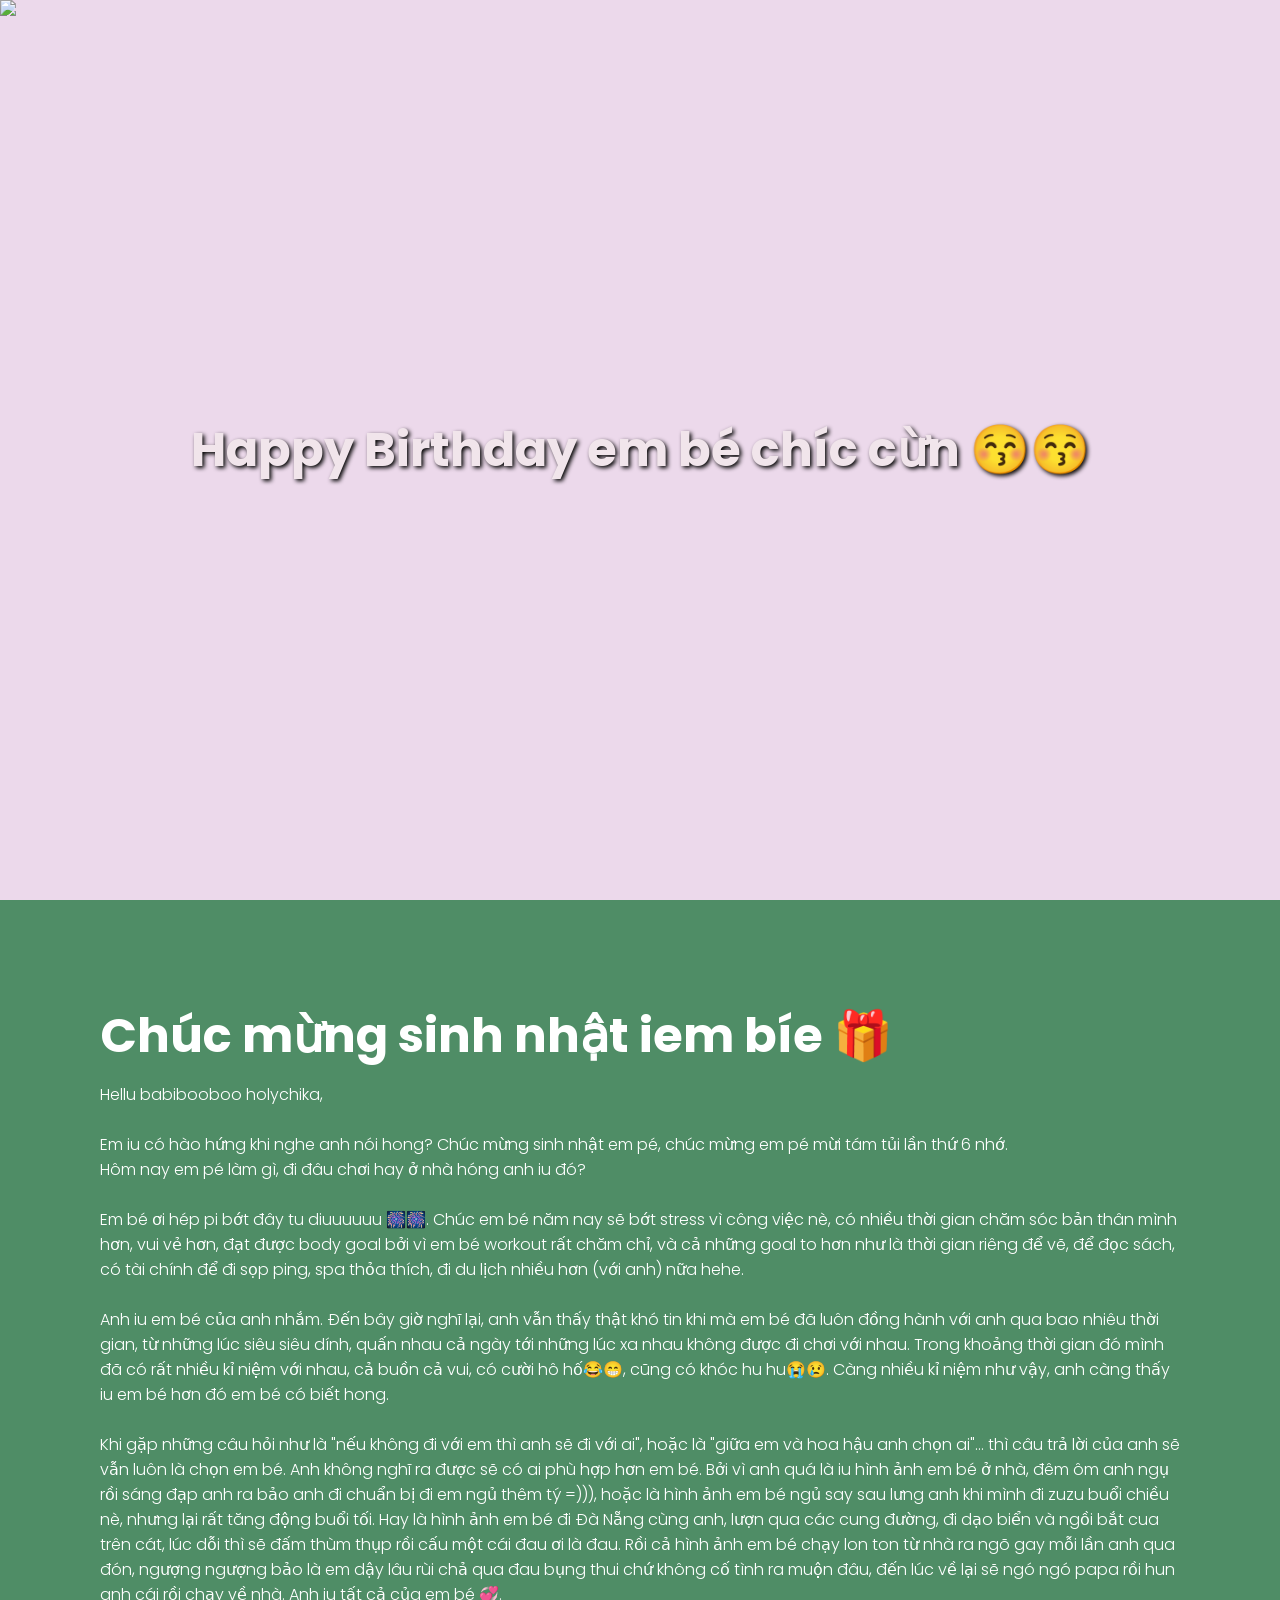
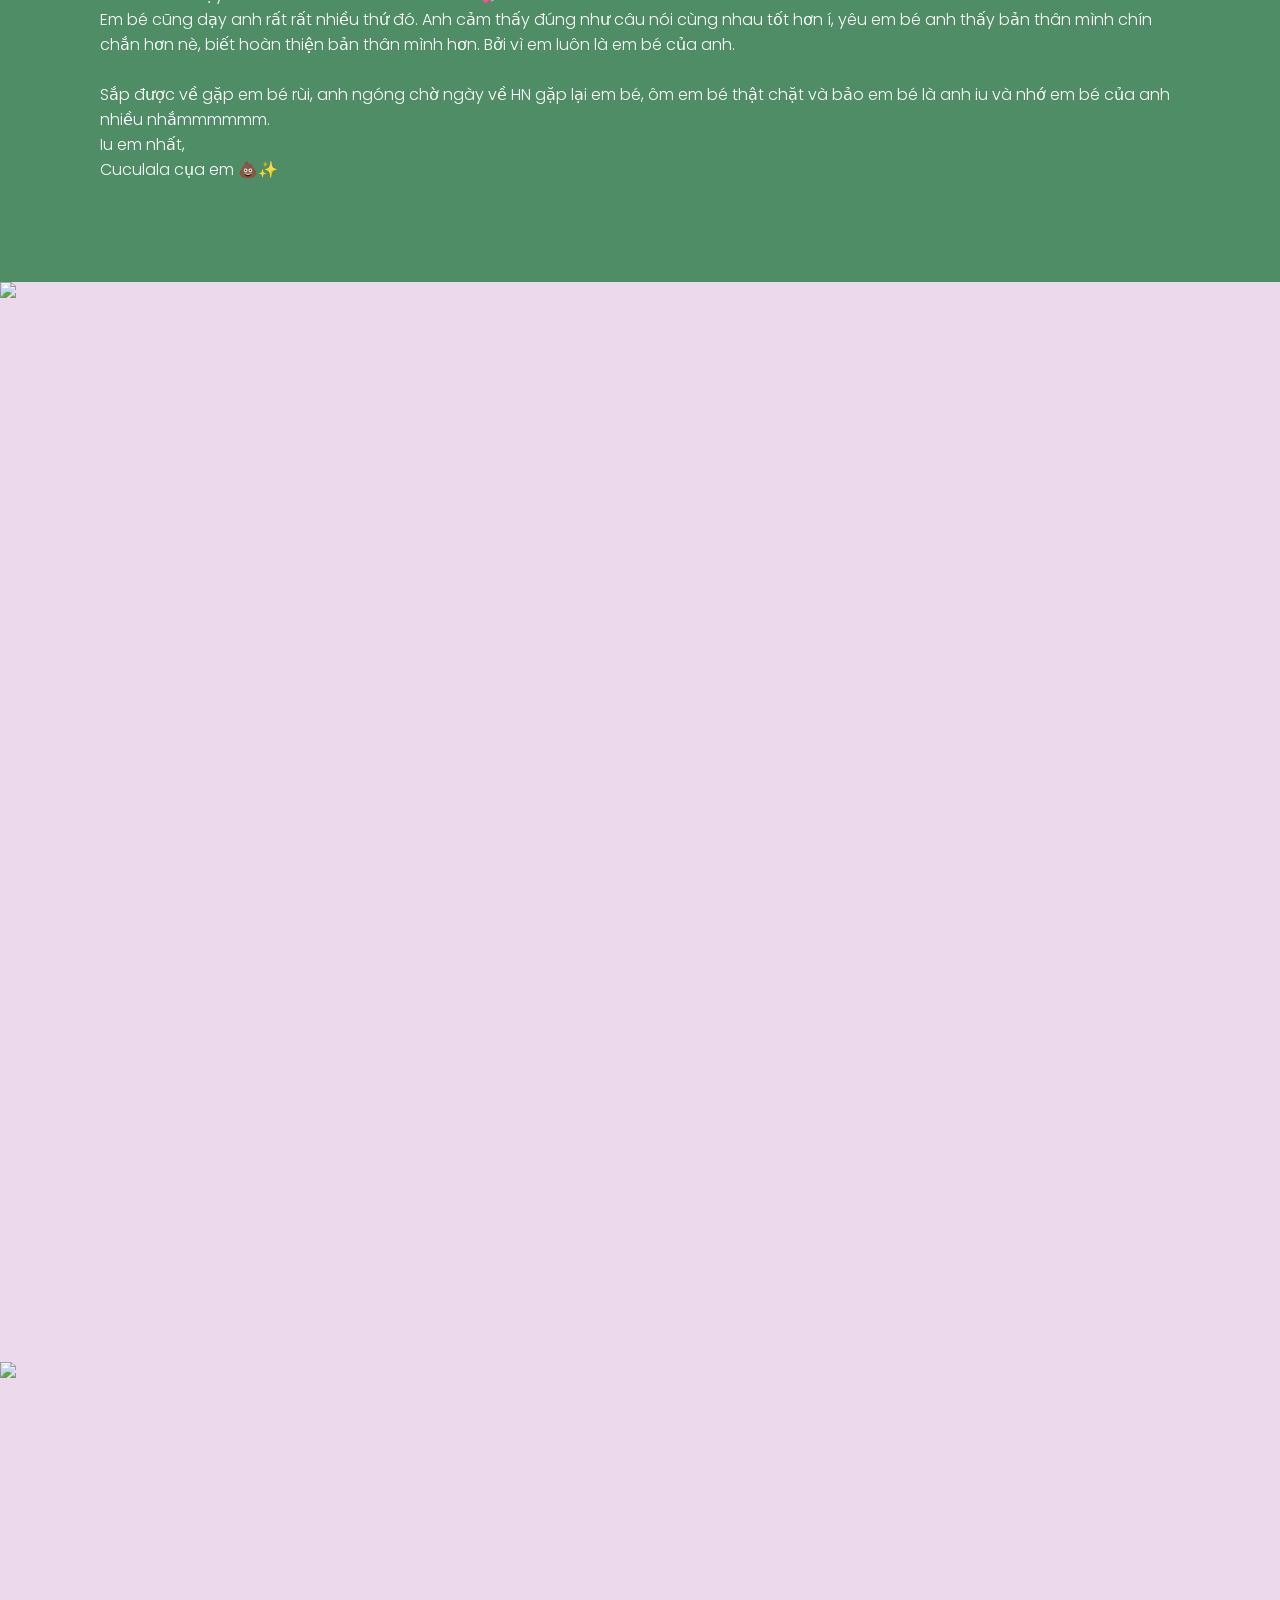
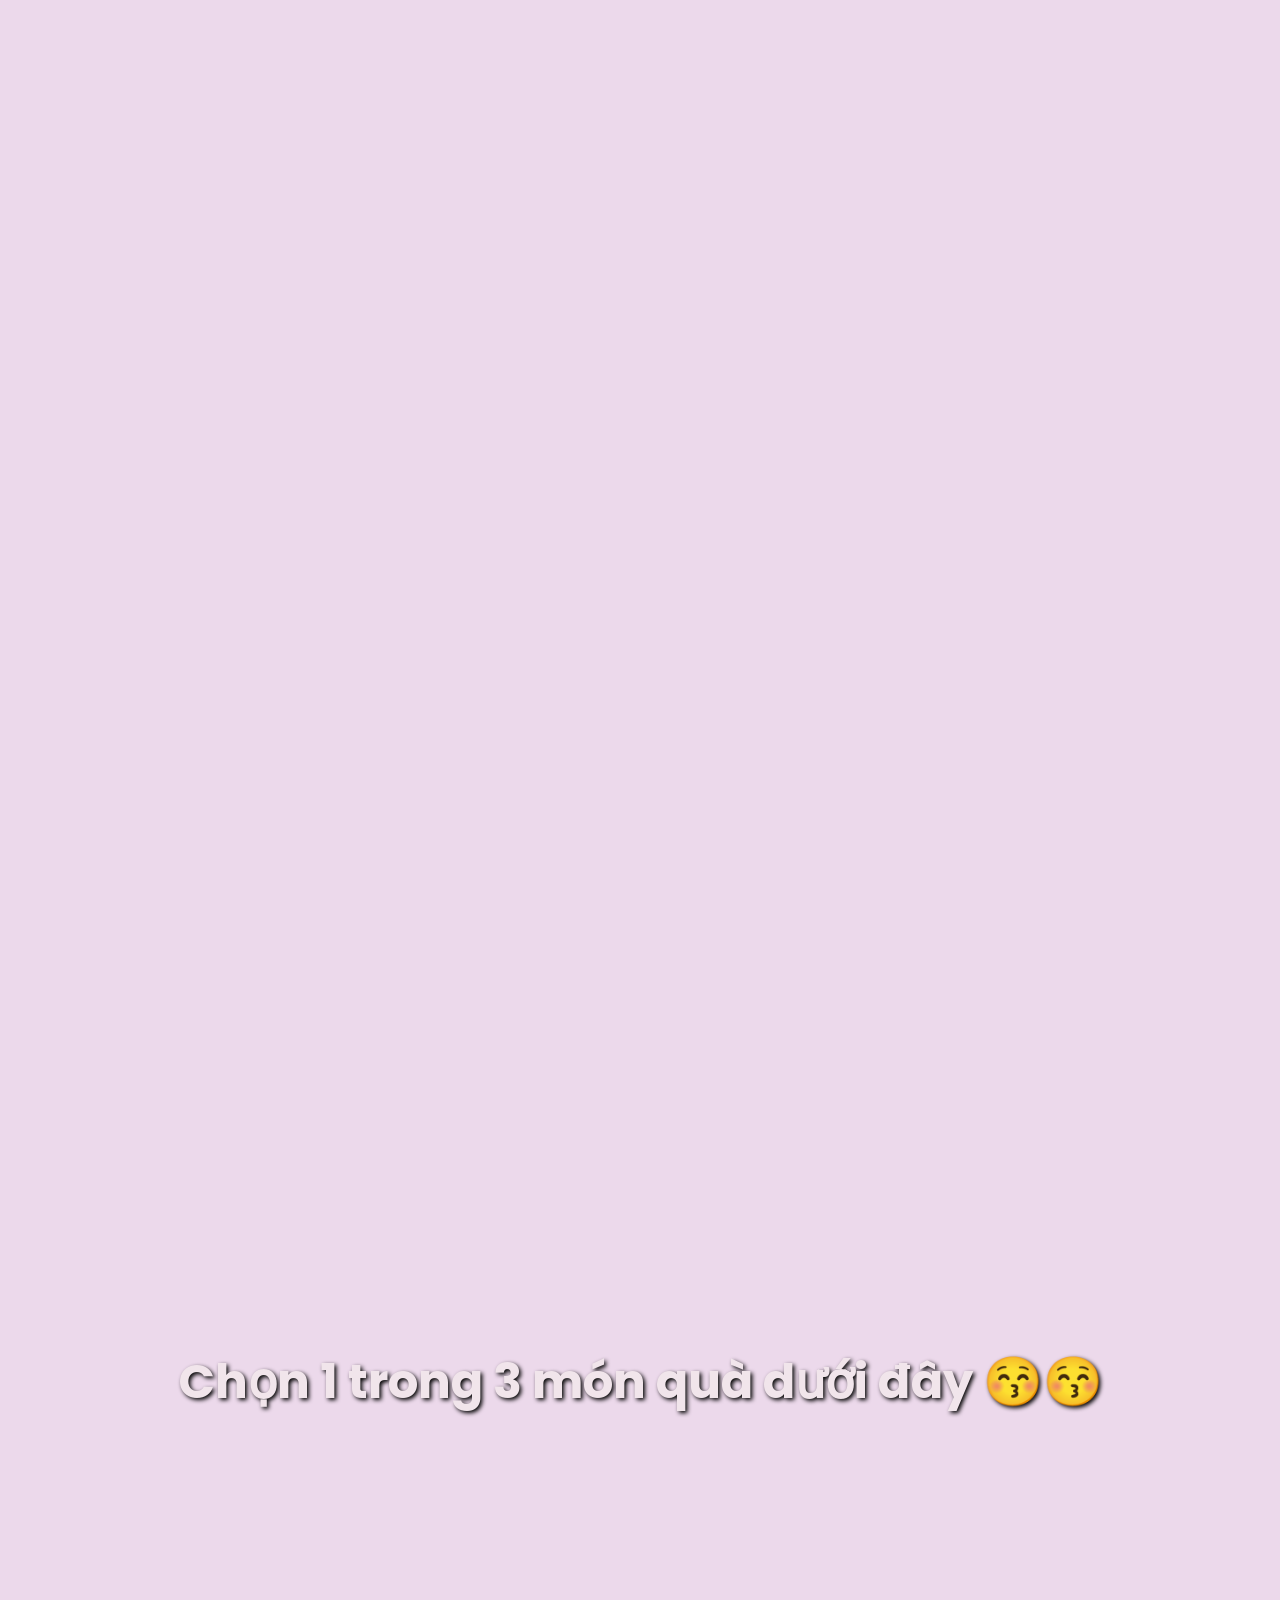
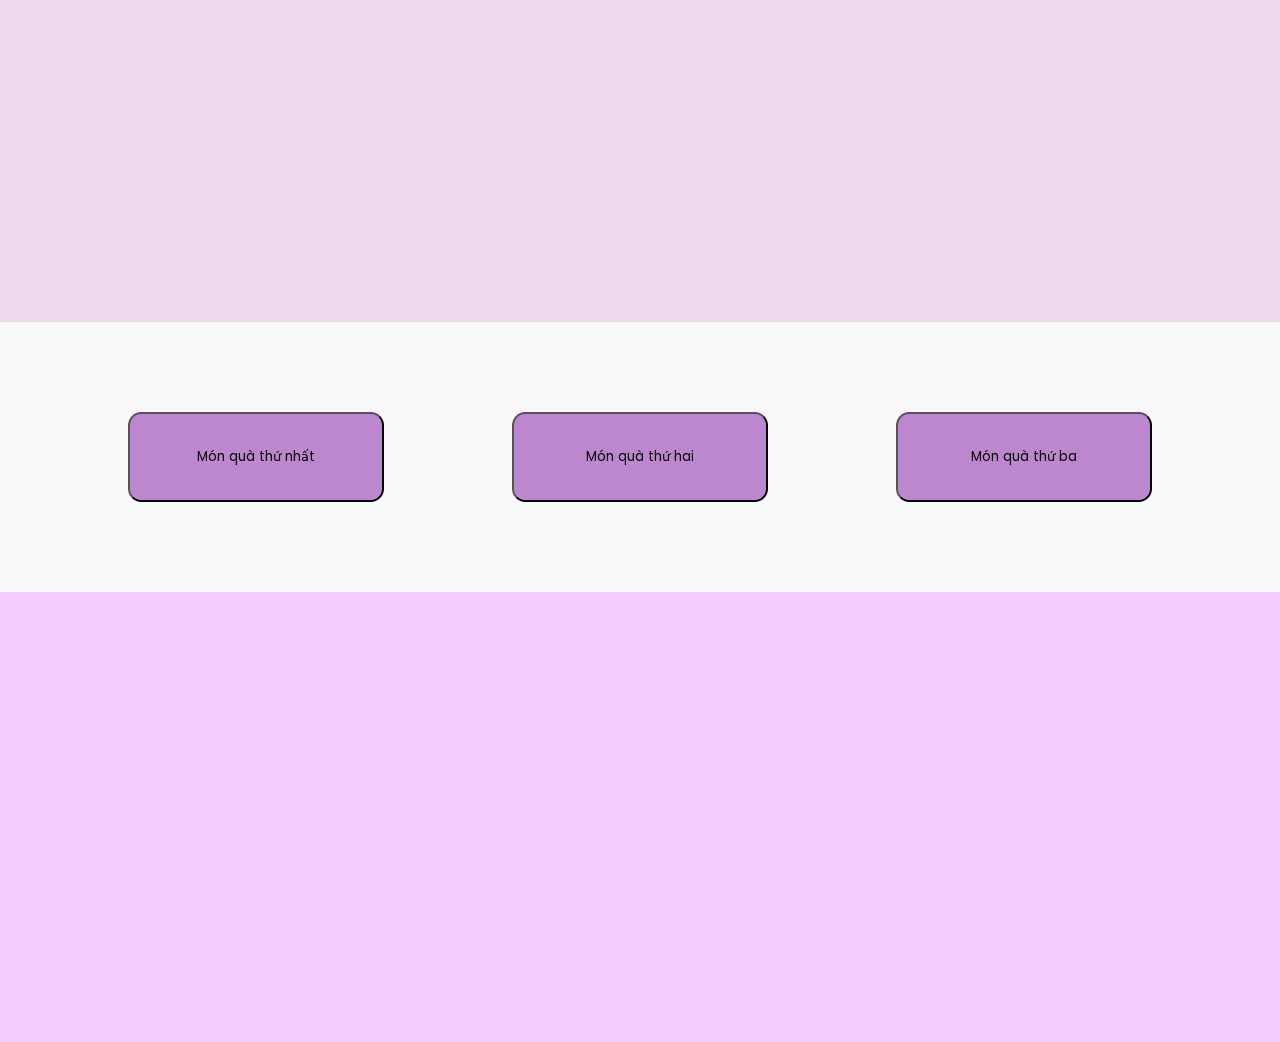
==== happybirthdaybabiboo2024.html @ 2f1d5b60 "Update and rename htmlBody.html to happybirthdaybabiboo2024.html" ====
<!DOCTYPE html>
<html lang="en">
<head>
    <meta charset="UTF-8">
    <meta name="viewport" content="width=device-width, initial-scale=1.0">
    <title>Document</title>

    <link href="https://fonts.googleapis.com/css2?family=Poppins:wght@300;400;500;600;700;800;900&display=swap" rel="stylesheet" type="text/css">
<style>
    * {
        margin: 0;
        padding: 0;
        box-sizing: border-box;
        font-family: 'Poppins', sans-serif;
    }

    body {
        background: #f9f9f9;
        min-height: 100vh;
        overflow-x: hidden;
    }

    header{
        position: absolute;
        top:0;
        left:0;
        width: 100%;
        padding: 30px 100px;
        display: flex;
        justify-content: flex-start;
        align-items: center;
        z-index: 100;
    }

    .logo {
        font-size: 2em;
        color: #cc5df1;
        pointer-events: none;
        margin-right: 270px

    }

    .navigation a {
        text-decoration: none;
        color: #359381;
        padding: 6px 15px;
        border-radius: 20px;
        margin: 0 10px;
        font-weight: 600;
    }

    .navigation a:hover, .navigation a.active{
        background: #359381;
        color:#f9f9f9;

    }

    .parallax {
        position: relative;
        display: flex;
        justify-content: center;
        align-items: center;
        height: 100vh;
        background: #ecd9eb;

    }

    #text {
        position: absolute;
        text-align: center;
        font-size: 3em;
        color: #f1e5eb;
        text-shadow: 2px 2px 4px rgb(0,0,0);
    }

    .parallax img {
        position: absolute;
        top:0;
        left: 0;
        width: 100%;
        pointer-events: none;

    }

    .sec {
        position: relative;
        background: #4F8D66;
        padding: 100px

    }

    .sec h2 {
        font-size: 3em;
        color: #fff;
        margin-bottom: 10px;    

        }

    .sec p {
        font-size: 1em;
        color: #fff;
        font-weight: 300;
    }

    .gift {
        position: relative;
        display: flex;
        justify-content: center;
        align-items: center;
        height: 120vh;
        background: #ecd9eb;

    }

    .gift img {
        position: absolute;
        top:0;
        left: 0;
        width: 100%;
        pointer-events: none;

    }

    .gift2 {
        position: relative;
        display: flex;
        justify-content:space-between;
        align-items: center;
        height: 30vh;
       
        padding: 0 10vw 0 10vw;

    }

    .gift2 button {
        background-color:#bd87cf;
        width: 20vw;
        border-radius: 1em;
        height: 10vh;
    }
    
    .showqua {
        position: relative;
        display: flex;
        justify-content: center;
        align-items: center;
        height: 50vh;
        background: #f3cdff;
        padding: 0 10vw 0 10vw;

    }

</style>
</head>
<body>
    
     <header>
        <!-- <h2 class="logo">From cuculala with love💓💓</h2>
        <nav class="navigation"><a href="#" class="active" >Home</a>
            <a href="#" >Home</a>
            <a href="#" >Home</a>
            <a href="#" >Home</a> 
        </nav> -->
     </header>

     <section class="parallax">
       
        <img src="Picture2.png" id="pic2">
        <img src="Picture8.png" id="pic8">
        <img src="Picture6.png" id="pic6">
        
        
        <img src="Picture13.png" id="pic13">
        <img src="Picture11.png" id="pic11">
        <h1 id="text">Happy Birthday em bé chíc cừn 😚😚</h1>
        <img src="Picture9.png" id="pic9">
        <img src="Picture5.png" id="pic5">
        
     </section>

     <section class="sec">
        <h2>Chúc mừng sinh nhật iem bíe 🎁</h1>
        
        <p>
            Hellu babibooboo holychika,
            <br>
            <br>
            Em iu có hào hứng khi nghe anh nói hong? Chúc mừng sinh nhật em pé, chúc mừng em pé mừi tám tủi lần thứ 6 nhớ. <br>
            Hôm nay em pé làm gì, đi đâu chơi hay ở nhà hóng anh iu đó? <br>
            <br>
            Em bé ơi hép pi bớt đây tu diuuuuuu 🎆🎆. Chúc em bé năm nay sẽ bớt stress vì công việc nè, có nhiều thời gian chăm sóc bản thân mình hơn, vui vẻ hơn, đạt được body goal bởi vì em bé workout rất chăm chỉ, và cả những goal to hơn như là thời gian riêng để vẽ, để đọc sách, có tài chính để đi sọp ping, spa thỏa thích, đi du lịch nhiều hơn (với anh) nữa hehe.<br>
            <br>
            Anh iu em bé của anh nhắm. Đến bây giờ nghĩ lại, anh vẫn thấy thật khó tin khi mà em bé đã luôn đồng hành với anh qua bao nhiêu thời gian, từ những lúc siêu siêu dính, quấn nhau cả ngày tới những lúc xa nhau không được đi chơi với nhau. Trong khoảng thời gian đó mình đã có rất nhiều kỉ niệm với nhau, cả buồn cả vui, có cười hô hố😂😁, cũng có khóc hu hu😭😢. Càng nhiều kỉ niệm như vậy, anh càng thấy iu em bé hơn đó em bé có biết hong.<br>
            <br>
            Khi gặp những câu hỏi như là "nếu không đi với em thì anh sẽ đi với ai", hoặc là "giữa em và hoa hậu anh chọn ai"... thì câu trả lời của anh sẽ vẫn luôn là chọn em bé. Anh không nghĩ ra được sẽ có ai phù hợp hơn em bé. Bởi vì anh quá là iu hình ảnh em bé ở nhà, đêm ôm anh ngụ rồi sáng đạp anh ra bảo anh đi chuẩn bị đi em ngủ thêm tý =))), hoặc là hình ảnh em bé ngủ say sau lưng anh khi mình đi zuzu buổi chiều nè, nhưng lại rất tăng động buổi tối. Hay là hình ảnh em bé đi Đà Nẵng cùng anh, lượn qua các cung đường, đi dạo biển và ngồi bắt cua trên cát, lúc dỗi thì sẽ đấm thùm thụp rồi cấu một cái đau ơi là đau. Rồi cả hình ảnh em bé chạy lon ton từ nhà ra ngõ gay mỗi lần anh qua đón, ngượng ngượng bảo là em dậy lâu rùi chả qua đau bụng thui chứ không cố tình ra muộn đâu, đến lúc về lại sẽ ngó ngó papa rồi hun anh cái rồi chạy về nhà. Anh iu tất cả của em bé 💞.<br>
            Em bé cũng dạy anh rất rất nhiều thứ đó. Anh cảm thấy đúng như câu nói cùng nhau tốt hơn í, yêu em bé anh thấy bản thân mình chín chắn hơn nè, biết hoàn thiện bản thân mình hơn. Bởi vì em luôn là em bé của anh.<br>
            <br>
            Sắp được về gặp em bé rùi, anh ngóng chờ ngày về HN gặp lại em bé, ôm em bé thật chặt và bảo em bé là anh iu và nhớ em bé của anh nhiều nhắmmmmmm.<br>
            Iu em nhất,<br>
            Cuculala cụa em 💩✨    
        </p>
     </section>

     <section class="gift">
        <img src="Picture10.png" id="pic10">

     </section>
     <section class="gift">
        <img src="Picture12.png" id="pic12">
     </section>
     <section class="gift">
        <h1 id="text">Chọn 1 trong 3 món quà dưới đây 😚😚</h1>
     </section>
     <section class="gift2">
      <button id="bqua1">Món quà thứ nhất</button>
      <button id="bqua2">Món quà thứ hai</button>
      <button id="bqua3">Món quà thứ ba</button>
     </section>
     
     <section class="showqua">

        <div id="show">
        </div>
        <div id="trueshow"></div>
     </section>







<script>
let text = document.getElementById('text')
let phaitren = document.getElementById('pic2')
let phaiduoi = document.getElementById('pic5')
let traitren = document.getElementById('pic6')
let traiduoi = document.getElementById('pic9')
let traigiua = document.getElementById('pic11')
let phaigiua = document.getElementById('pic13')
let count = 0
let showqua = document.getElementById('show')
let showqua1 = `<p>Chính nà anh đẹp trai</p>
            <img src="qua3.jpg" style="width: 30%;">
            `
let showqua2 = `<p>Đúng nà anh đẹp trai</p><img src="qua2.jpg" style="width: 30%;">`
let showqua3 = `<p>Vẫn nà anh đẹp trai</p><img src="qua1.jpg" style="width: 30%;">`
let trueshow = document.getElementById('trueshow')
let trueshowhtml = `<p>Đùa đéiiiii </p><p>Bật mí cho em bé 1 trong những món quà sẽ nà 1 set goodies để em bé body care nè 💋</p><p>Em bé đợi anh về public típ nhớ :3</p>
<p>Iuuuuu bé 😘</p>`



window.addEventListener('scroll',() => {
    let value = window.scrollY;
    text.style.marginTop = value * 0.7 + 'px';
    phaitren.style.top = value * -0.7 + 'px';
    phaiduoi.style.top = value * -0.7 + 'px';
    traitren.style.top = value * -0.7 + 'px';
    traiduoi.style.top = value * -0.7 + 'px';
    traigiua.style.top = value * -0.7 + 'px';
    phaigiua.style.top = value * -0.7 + 'px';
    traigiua.style.left = value * -0.7 + 'px';
    phaigiua.style.left = value * 0.7 + 'px';
   


})

document.getElementById('bqua1').addEventListener('click',() =>{
    count++
    show.innerHTML = showqua1
    if(count >=4){
        trueshow.innerHTML = trueshowhtml
    }

})
document.getElementById('bqua2').addEventListener('click',() =>{
    count++
    show.innerHTML = showqua2
    if(count >=4){
        trueshow.innerHTML = trueshowhtml
    }
})
document.getElementById('bqua3').addEventListener('click',() =>{
    count++
    show.innerHTML = showqua3
    if(count >=4){
        trueshow.innerHTML = trueshowhtml
    }
})


</script>    
</body>
</html>
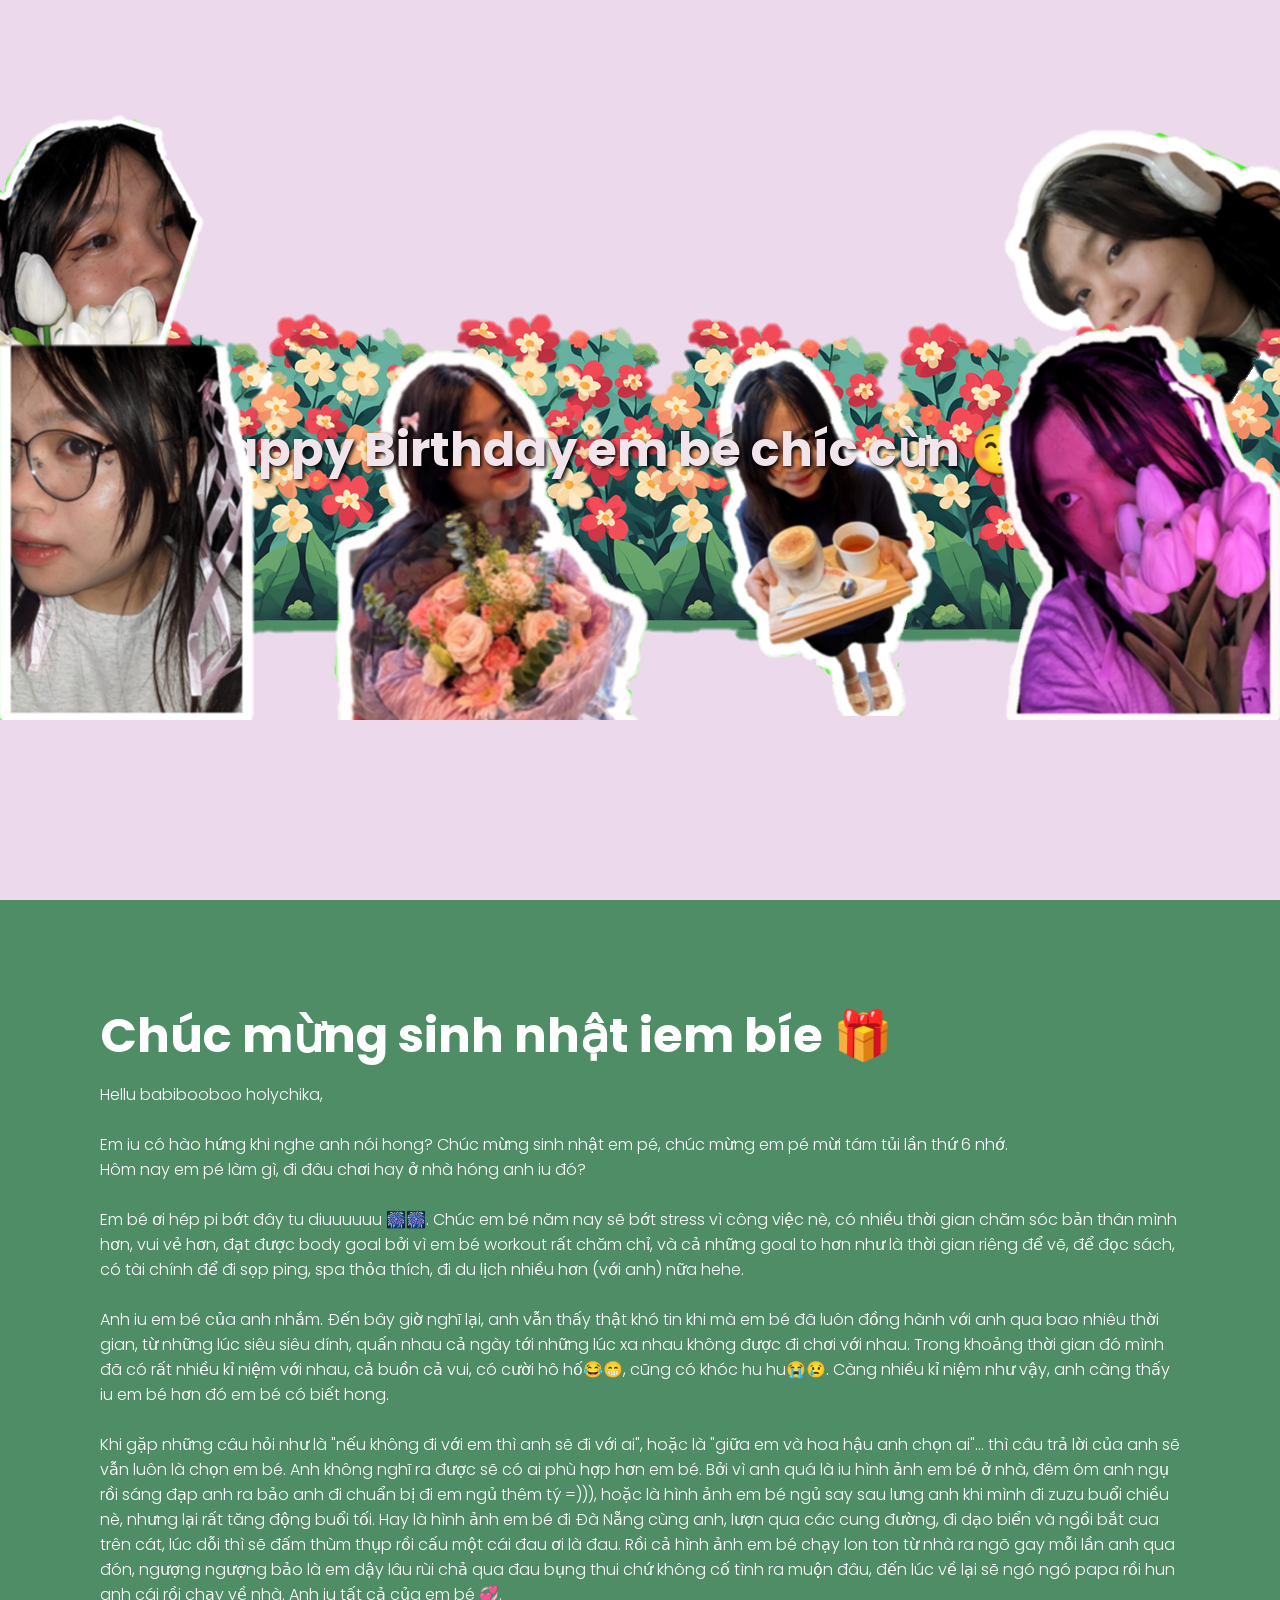
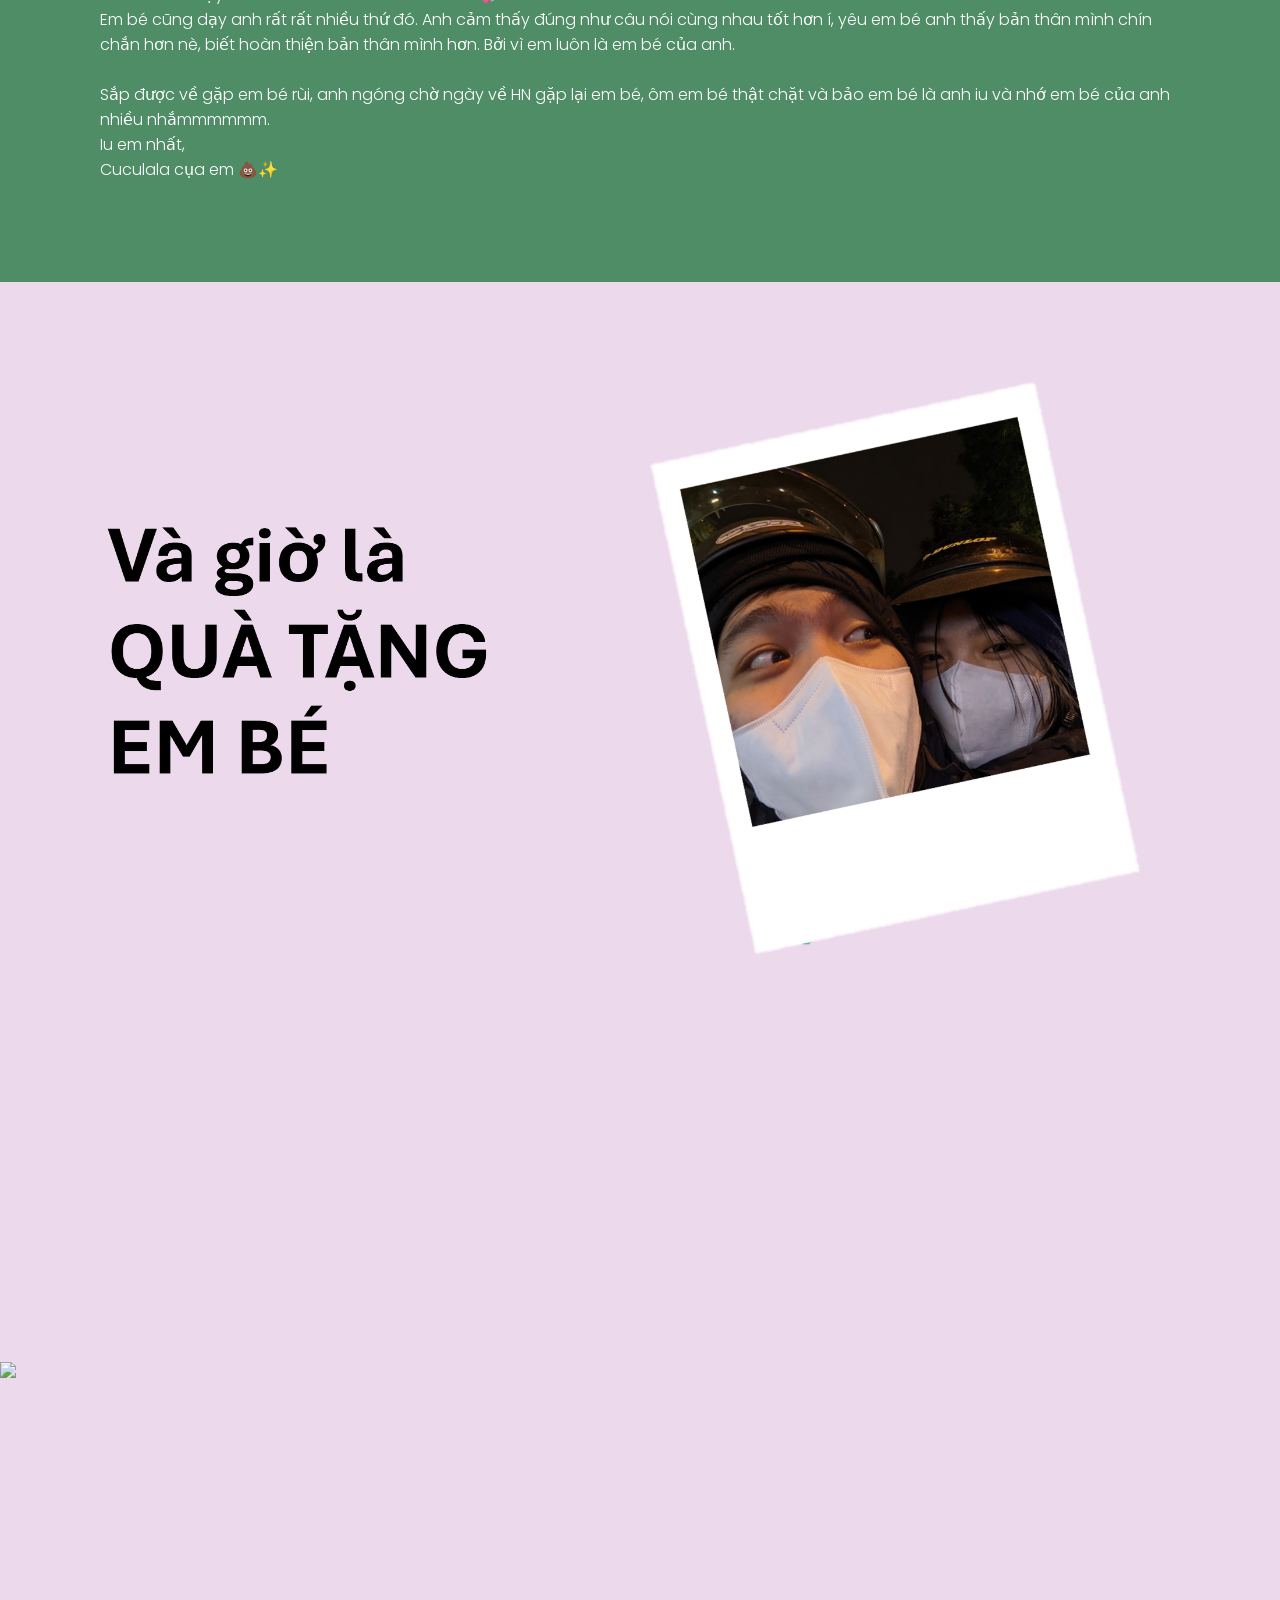
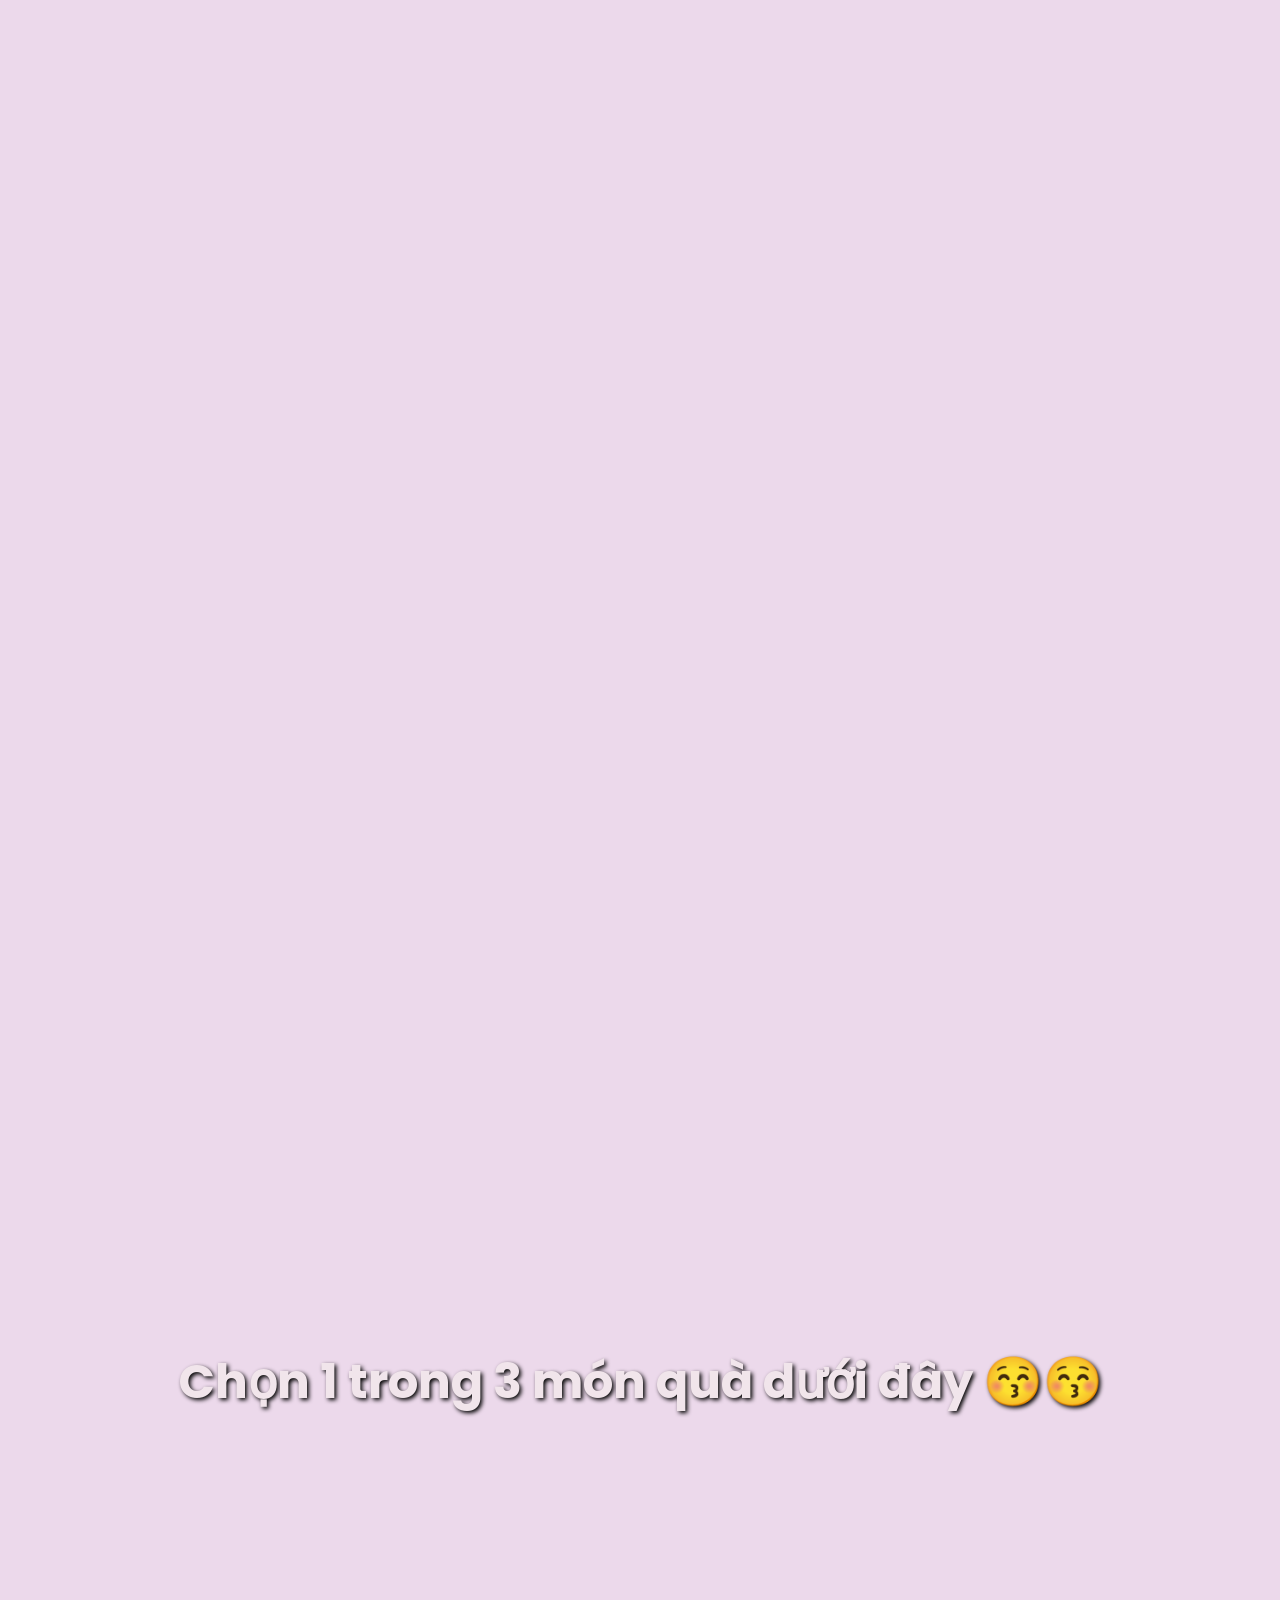
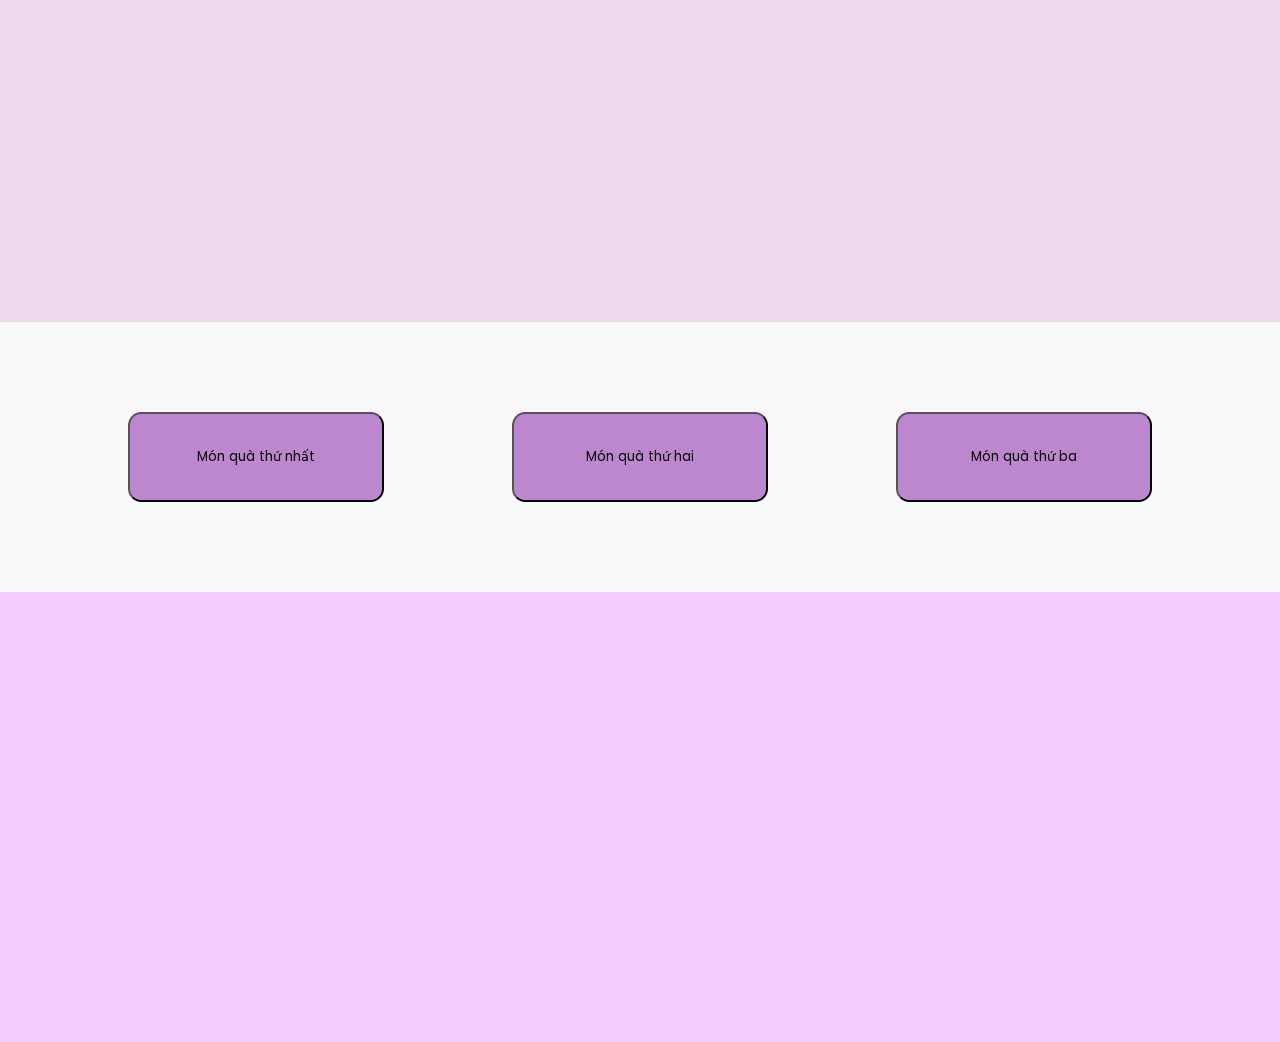
==== commit a98a6df4: "Update happybirthdaybabiboo2024.html" ====
--- a/happybirthdaybabiboo2024.html
+++ b/happybirthdaybabiboo2024.html
@@ -3,7 +3,7 @@
 <head>
     <meta charset="UTF-8">
     <meta name="viewport" content="width=device-width, initial-scale=1.0">
-    <title>Document</title>
+    <title>Chúc mừng sinh nhật iem bíeee</title>
 
     <link href="https://fonts.googleapis.com/css2?family=Poppins:wght@300;400;500;600;700;800;900&display=swap" rel="stylesheet" type="text/css">
 <style>
